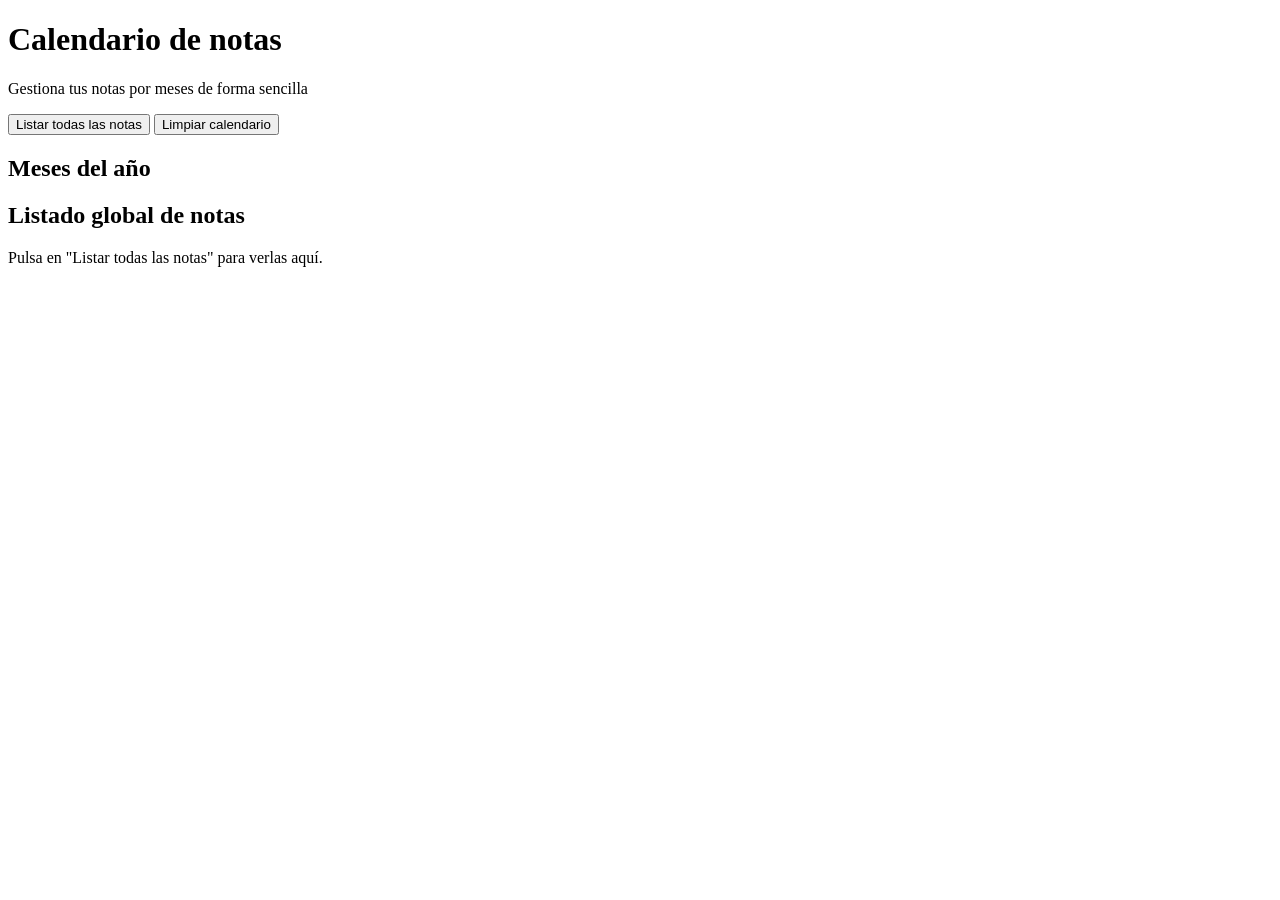
==== index.html @ cea3ef35 "Add files via upload" ====
<!DOCTYPE html>
<html lang="es">
<head>
  <meta charset="UTF-8">
  <meta name="viewport" content="width=device-width, initial-scale=1.0">
  <title>Calendario de notas</title>
  <link rel="stylesheet" href="css/styles.css">
</head>
<body>
  <div class="container">
    <header class="header">
      <h1>Calendario de notas</h1>
      <p>Gestiona tus notas por meses de forma sencilla</p>
    </header>

    <section class="acciones">
      <button id="btn-listar">Listar todas las notas</button>
      <button id="btn-limpiar" class="btn-rojo">Limpiar calendario</button>
    </section>

    <section>
      <h2>Meses del año</h2>
      <div id="calendario"></div>
    </section>

    <section class="panel">
      <h2>Listado global de notas</h2>
      <div id="panel-notas">
        <p>Pulsa en "Listar todas las notas" para verlas aquí.</p>
      </div>
    </section>
  </div>

  <script src="js/app_index.js"></script>
</body>
</html>
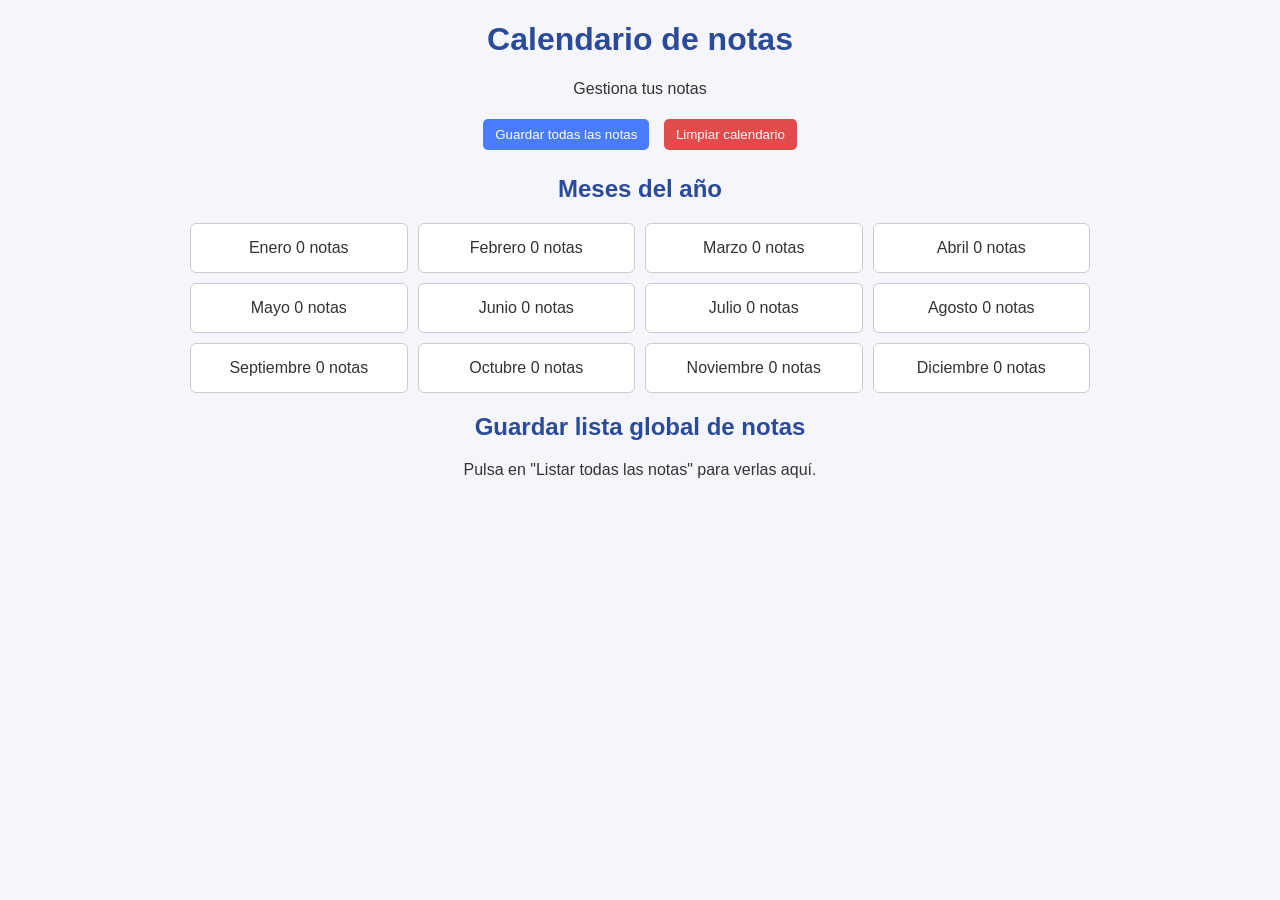
==== commit 2bf77eca: "Add files via upload" ====
--- a/index.html
+++ b/index.html
@@ -10,11 +10,11 @@
   <div class="container">
     <header class="header">
       <h1>Calendario de notas</h1>
-      <p>Gestiona tus notas por meses de forma sencilla</p>
+      <p>Gestiona tus notas</p>
     </header>
 
     <section class="acciones">
-      <button id="btn-listar">Listar todas las notas</button>
+      <button id="btn-listar">Guardar todas las notas</button>
       <button id="btn-limpiar" class="btn-rojo">Limpiar calendario</button>
     </section>
 
@@ -24,7 +24,7 @@
     </section>
 
     <section class="panel">
-      <h2>Listado global de notas</h2>
+      <h2>Guardar lista global de notas</h2>
       <div id="panel-notas">
         <p>Pulsa en "Listar todas las notas" para verlas aquí.</p>
       </div>
--- a/css/styles.css
+++ b/css/styles.css
@@ -0,0 +1,99 @@
+body {
+  font-family: Arial, sans-serif;
+  background-color: #f4f6fb;
+  margin: 20px;
+  text-align: center;
+  color: #333;
+}
+
+.container {
+  max-width: 900px;
+  margin: auto;
+}
+
+h1, h2 {
+  color: #2c4a9a;
+}
+
+#calendario {
+  display: grid;
+  grid-template-columns: repeat(4, 1fr);
+  gap: 10px;
+  margin: 20px 0;
+}
+
+.mes {
+  background-color: white;
+  padding: 15px;
+  border: 1px solid #ccc;
+  border-radius: 6px;
+  cursor: pointer;
+}
+
+.mes:hover {
+  background-color: #eaefff;
+}
+
+.conNotas {
+  background-color: #dff5df;
+}
+
+button {
+  padding: 8px 12px;
+  margin: 5px;
+  border: none;
+  background-color: #4a7cff;
+  color: white;
+  border-radius: 5px;
+  cursor: pointer;
+}
+
+button:hover {
+  background-color: #2f5fe0;
+}
+
+.btn-rojo {
+  background-color: #e24b4b;
+}
+
+.btn-rojo:hover {
+  background-color: #c93636;
+}
+
+.panel {
+  margin-top: 20px;
+}
+
+form {
+  max-width: 400px;
+  margin: auto;
+}
+
+input,
+textarea {
+  width: 100%;
+  padding: 8px;
+  margin: 5px 0;
+  border: 1px solid #ccc;
+  border-radius: 5px;
+}
+
+ul {
+  list-style: none;
+  padding: 0;
+}
+
+li {
+  background-color: white;
+  margin: 10px auto;
+  padding: 10px;
+  border: 1px solid #ccc;
+  border-radius: 6px;
+  max-width: 500px;
+  text-align: left;
+}
+
+#errores {
+  color: red;
+  margin-bottom: 10px;
+}
